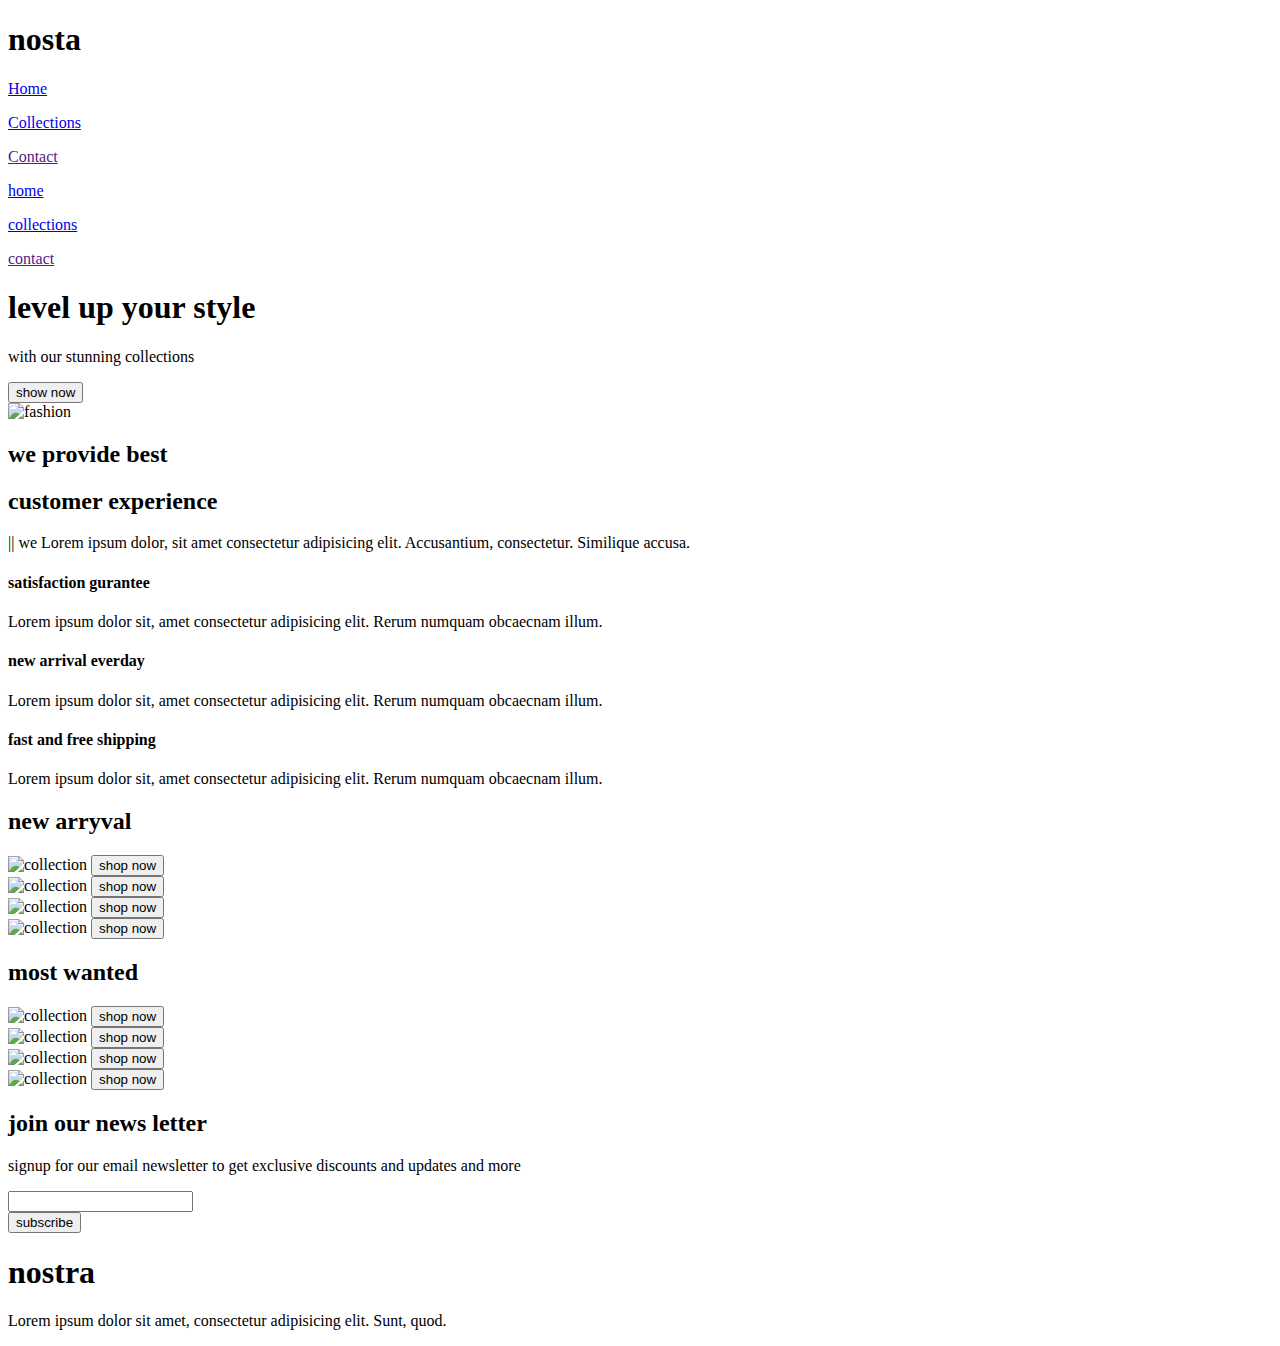
==== index.html @ bf72e709 "Add files via upload" ====
<!DOCTYPE html>
<html>
<meta charset="utf-8">
<title>nosta</title>
<link rel="stylesheet" href="style.css">
<link rel="stylesheet" href="https://cdnjs.cloudflare.com/ajax/libs/font-awesome/6.6.0/css/all.min.css"
    integrity="sha512-Kc323vGBEqzTmouAECnVceyQqyqdsSiqLQISBL29aUW4U/M7pSPA/gEUZQqv1cwx4OnYxTxve5UMg5GT6L4JJg=="
    crossorigin="anonymous" referrerpolicy="no-referrer" />


<body>
    <!--navbar-->
    <nav class="navbar">
        <h1>nosta</h1>
        <div class="nav-links">
            <p class="nav-link"><a href="index.html">Home</a></p>
            <p class="nav-link"><a href="collection.html">Collections</a></p>
            <p class="nav-link"><a href="">Contact</a></p>
        </div>
        <div class="manu" onclick="shownaw()">
            <i class="fa-solid fa-bars"></i>
        </div>

    </nav>
    <div class="side-nav">
        <p style="text-align: right;" onclick="clousenaw()">

            <i class="fa-solid fa-xmark" style="color: white;"></i>
        </p>

        <div class="sidenav-links">
            <p class="sidenav-link"><a href="index.html">home</a></p>
            <p class="sidenav-link"><a href="collection.html">collections</a></p>
            <p class="sidenav-link"><a href="">contact</a></p>
        </div>
    </div>
    <!--header-->
    <div id="header">
        <div>
            <h1>level up your style</h1>
            <p>with our stunning collections</p>
            <button class="headerbutton">show now</button>
        </div>
        <div> <img src="image/Business-Casual.webp" alt="fashion" width="300" height="300"
                class="headerimage"></div>
    </div>

    <!--SERVICE-->
    <DIV CLASS="service">
        <div class="co">
            <div>
                <h2>we provide best</h2>
                <h2>customer experience</h2>
            </div>


            <div>
                <p>|| we Lorem ipsum dolor, sit amet consectetur adipisicing elit. Accusantium, consectetur. Similique
                    accusa.</p>

            </div>

        </DIV>
        <div class="cos">
            <div>
                <i class="fa-solid fa-face-smile"></i>
                <h4>satisfaction gurantee</h4>
                <p>Lorem ipsum dolor sit, amet consectetur adipisicing elit. Rerum numquam obcaecnam illum.</p>
            </div>
            <div>
                <i class="fa-solid fa-users"></i>
                <h4>new arrival everday</h4>
                <p>Lorem ipsum dolor sit, amet consectetur adipisicing elit. Rerum numquam obcaecnam illum.</p>
            </div>
            <div>
                <i class="fa-brands fa-shopify"></i>
                <h4>fast and free shipping</h4>
                <p>Lorem ipsum dolor sit, amet consectetur adipisicing elit. Rerum numquam obcaecnam illum.</p>
            </div>
        </div>
        <h2>new arryval</h2>

        <div class="new">

            <div class="newarray">
                <div class="arraycon">
                    <img src="image/black cort.webp" alt="collection" width="200"
                        height="200">
                    <button>shop now <i class="fa-solid fa-square-check"></i></button>
                </div>
                <div class="arraycon">
                    <img src="image/fii.jpg" alt="collection" width="200"
                        height="200">
                    <button>shop now <i class="fa-solid fa-square-check"></i></button>
                </div>
                <div class="arraycon">
                    <img src="image/blackberry.jpeg" alt="collection" width="200"
                        height="200">
                    <button>shop now <i class="fa-solid fa-square-check"></i></button>
                </div>
                <div class="arraycon">
                    <img src="image/sarees.webp" alt="collection" width="200"
                        height="200">
                    <button>shop now <i class="fa-solid fa-square-check"></i></button>
                </div>
            </div>
        </div>
        <h2>most wanted</h2>

        <div class="new">

            <div class="newarray">
                <div class="arraycon">
                    <img src="image/shirt with  pocket.jpg" alt="collection" width="200"
                        height="200">
                    <button>shop now <i class="fa-solid fa-square-check"></i></button>
                </div>
                <div class="arraycon">
                    <img src="image/res.webp" alt="collection" width="200"
                        height="200">
                    <button>shop now <i class="fa-solid fa-square-check"></i></button>
                </div>
                <div class="arraycon">
                    <img src="image/orange.avif" alt="collection" width="200"
                        height="200">
                    <button>shop now <i class="fa-solid fa-square-check"></i></button>
                </div>
                <div class="arraycon">
                    <img src="image/original.webp" alt="collection" width="200"
                        height="200">
                    <button>shop now <i class="fa-solid fa-square-check"></i></button>
                </div>
            </div>
        </div>
        <!--news-->
        <div class="news">
            <h2>join our news letter </h2>
            <p>signup for our email newsletter to get exclusive discounts and updates and more</p>
            <div>
                <input type="text" class="serch">

            </div>
            <div>
                <button class="newsbutton">subscribe</button>
            </div>



        </div>
        <!--fooder-->
        <div class="fooder">
            <div class="fooder-con">
                <div class="fooder-box1">
                    <h1 class="text">nostra</h1>
                    <p>Lorem ipsum dolor sit amet, consectetur adipisicing elit. Sunt, quod.</p>
                    <div class="fooder-icon">
                        <i class="fa-brands fa-instagram"></i>
                        <i class="fa-brands fa-facebook"></i>
                        <i class="fa-brands fa-twitter"></i>
                        

                        



                    </div>
                </div>




                <script src="index.js"></script>
</body>


</html>
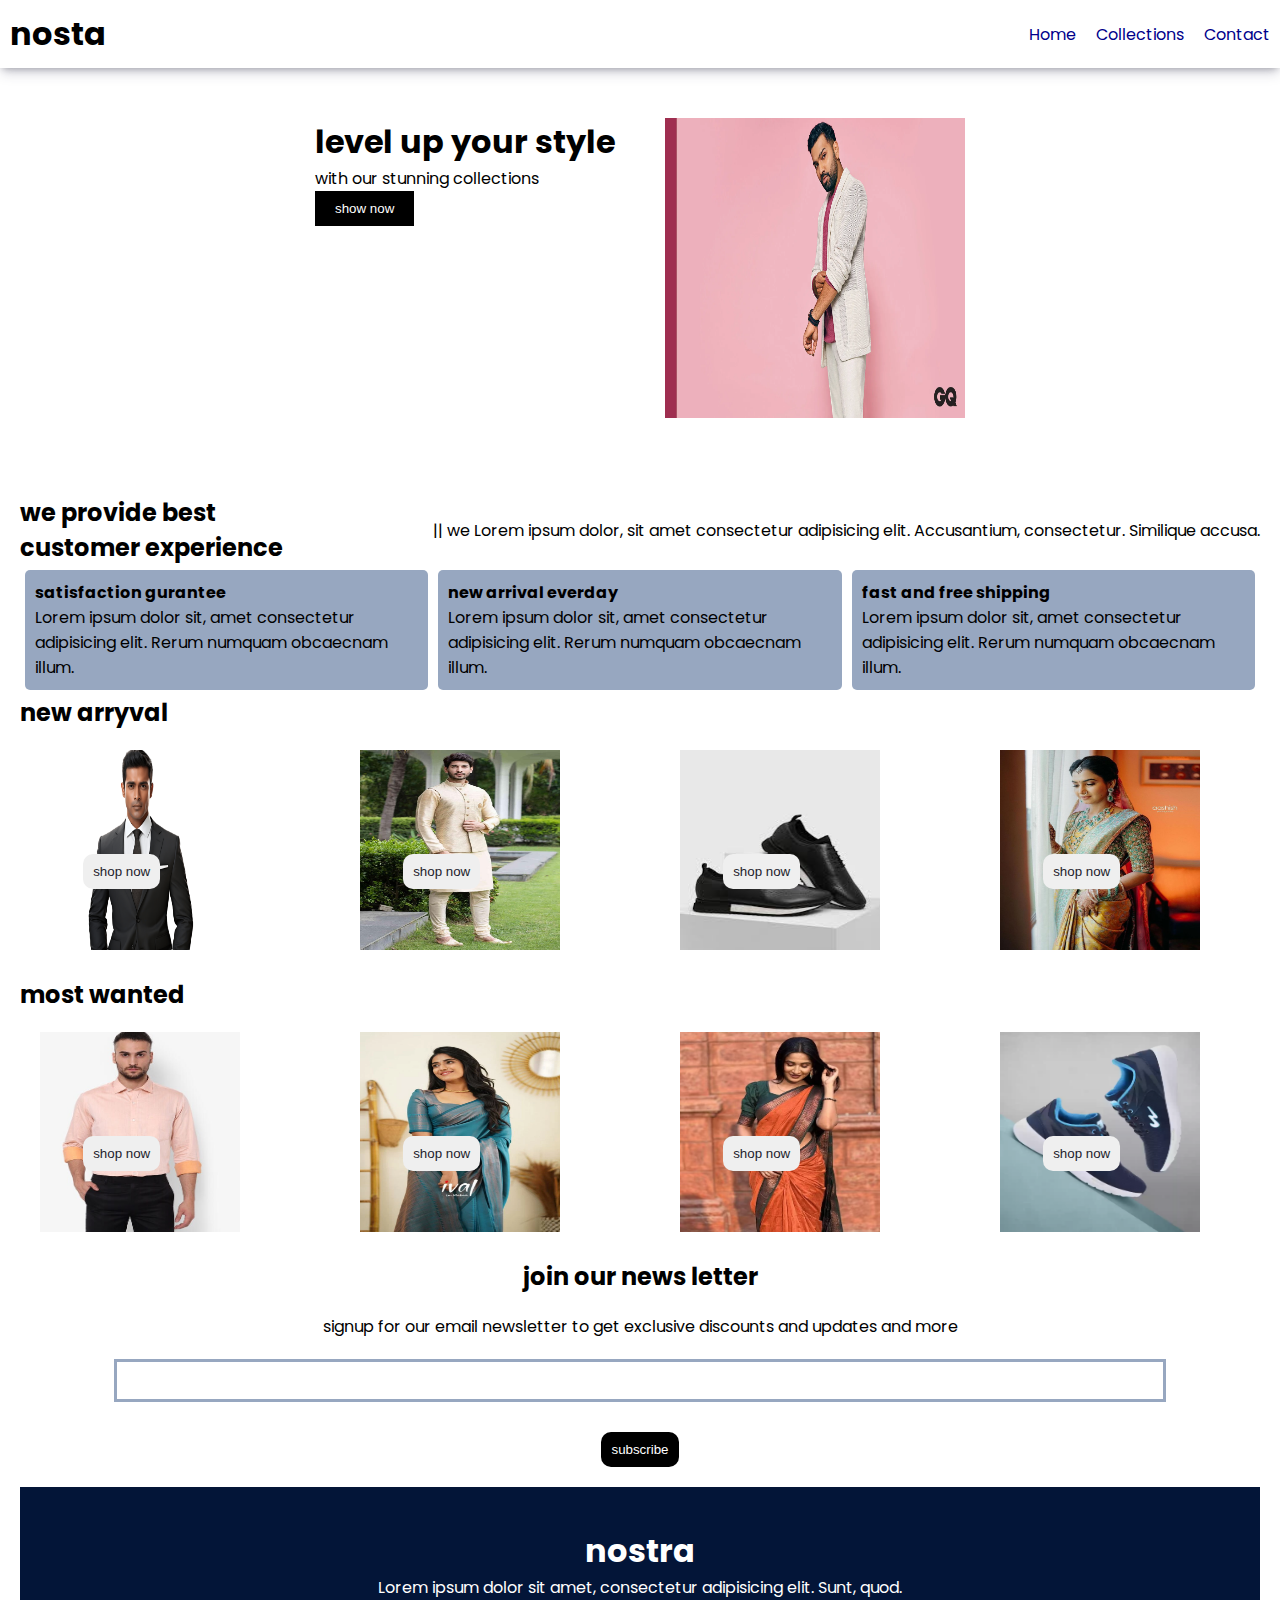
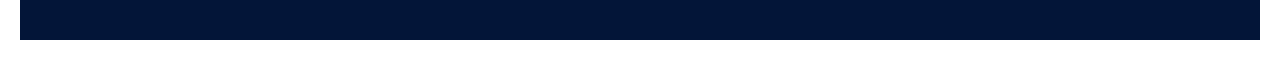
==== commit d73c30e3: "added some files" ====
--- a/index.html
+++ b/index.html
@@ -15,7 +15,7 @@
         <div class="nav-links">
             <p class="nav-link"><a href="index.html">Home</a></p>
             <p class="nav-link"><a href="collection.html">Collections</a></p>
-            <p class="nav-link"><a href="">Contact</a></p>
+            <p class="nav-link"><a href="in.html">Contact</a></p>
         </div>
         <div class="manu" onclick="shownaw()">
             <i class="fa-solid fa-bars"></i>
@@ -31,7 +31,7 @@
         <div class="sidenav-links">
             <p class="sidenav-link"><a href="index.html">home</a></p>
             <p class="sidenav-link"><a href="collection.html">collections</a></p>
-            <p class="sidenav-link"><a href="">contact</a></p>
+            <p class="sidenav-link"><a href="in.html">contact</a></p>
         </div>
     </div>
     <!--header-->
--- a/style.css
+++ b/style.css
@@ -0,0 +1,259 @@
+
+@import url('https://fonts.googleapis.com/css2?family=Poppins:ital,wght@0,100;0,200;0,300;0,400;0,500;0,600;0,700;0,800;0,900;1,100;1,200;1,300;1,400;1,500;1,600;1,700;1,800;1,900&display=swap');
+* {
+   padding:0;
+   margin: 0;
+  }
+  body{
+    font-family: 'Poppins',sans-serif;
+  }
+  .navbar{
+    display: flex;
+    justify-content: space-between;
+    align-items: center;
+    padding: 10px;
+    box-shadow: rgba(50, 50, 93, 0.25) 0px 6px 12px -2px, rgba(0, 0, 0, 0.3) 0px 3px 7px -3px;
+
+
+  }
+  .nav-links{
+    display: flex;
+    column-gap: 20px;
+
+
+  }
+  .nav-link a{
+    text-decoration: none;
+    color: darkblue;
+
+  }
+  .nav-links a:hover{
+    text-decoration: underline;
+    color: #000;
+  }
+  .manu{
+    display: none;
+  }
+  .side-nav{
+    background-color: #031538;
+    width: 50%;
+    height: 100%;
+    position: fixed;
+    top:0px;
+    padding: 20px;
+    margin-left: -60%  ;
+    transition: .3s;
+
+  }
+
+  .sidenav-link {
+    margin-bottom: 30px;
+    
+  }
+  .sidenav-link a{
+    text-decoration: none;
+    color: aliceblue;
+  }
+  #header{
+    display: flex;
+    justify-content: center;
+    gap: 50px;
+    padding: 50px;
+  }
+  .headerbutton{
+    background-color: rgb(0, 0, 0);
+    color: white;
+    padding-top: 10px;
+    padding-left: 20px;
+    padding-bottom: 10px;
+    padding-right: 20px;
+    border: none;
+    
+
+
+
+  }
+  
+  .headerbutton:active{
+    color: blue;
+    background-color: darkgreen;
+  }
+  .headerbutton:hover{
+    text-decoration: underline;
+  }
+  /*service*/
+  .service{
+    padding: 20px;
+  }
+  .nav-links a:hover{
+    color: aqua;
+    background-color: black;
+    padding: 10px;
+    text-decoration: none;
+    transition: background-color 0.3s ease
+
+  }
+  .co{
+    display: flex;
+    justify-content: space-between;
+    align-items: center;
+
+  }
+  .cos{
+    display: flex;
+    justify-content: space-between;
+    align-items: center;
+   
+  }
+  .cos div{
+    background-color: #97a7c0;
+    border-radius: 5px;
+    padding: 10px;
+    margin: 5px;
+
+   
+   }
+   .newarray{
+    display: flex;
+    justify-content: space-between;
+    flex-wrap: wrap;
+
+   }
+   .arraycon{
+    position: relative;
+    flex-basis:20% ;
+   }
+   .arraycon button{
+    padding-left: 10px;
+    padding-right: 10px;
+    padding-top: 10px;
+    padding-bottom: 10px;
+    color: #1d232c;
+    position: absolute;
+    top: 50%;
+    left: 18%;
+    border: none;
+    border-radius: 10PX;
+    
+
+
+    
+   }
+   .arraycon button:hover{
+      color: rgb(255, 0, 0);
+      background-color: #1d232c
+   }
+   .new{
+    padding: 20px;
+
+   }
+   .news{
+    display: flex;
+    flex-direction: column;
+    align-items: center;
+    gap: 20px;
+   }
+   .news input{
+    padding: 11px;
+    width: 80vw;
+    margin-bottom: 10px;
+    border: #97a7c0 solid;
+   }
+   .news button{
+    padding: 10px;
+    background-color: black;
+    color: white;
+    border-radius: 10px;
+    border: none;
+    cursor: pointer;
+   }
+   .fooder{
+    padding: 40px;
+    background-color: #031538;
+    margin-top: 20px;
+    color: white;
+    text-align: center;
+
+
+   }
+   .fooder-icon{
+    font-size: 30px;
+    margin-right: 20px;
+    
+
+   }
+   
+  
+  .prodect{
+    margin-top: 20px;
+    margin-left: 20px;
+  }
+  .prodect-search{
+    width: 80%;
+    
+    
+  }
+  .search{
+    width: 80%;
+    border: solid black 2px;
+    border-radius: 20px;
+    display: flex;
+    justify-content: space-between;
+    align-items: center;
+    padding: 10px;
+  }
+  .search input{
+    padding: 10px;
+    border: none;
+    width: 100%;
+    background-color: transparent;
+
+  }
+  .prodect-search{
+    display: flex;
+    flex-wrap: wrap;
+    justify-content: space-between;
+    gap: 20px;
+    padding: 20px;
+  }
+  .prodects-box{
+    text-align: center;
+    s
+  }
+  .prodects-box img{
+    
+  }
+  
+      
+
+
+  
+@media screen and (max-width:700px) {
+    .manu{
+        display: block;
+    }
+    .nav-links{
+        display: none;
+    }
+    .headerimage{
+      display: none;
+    }
+    .co{
+      display: none;
+    }
+    .cos{
+      flex-direction: column;
+    }
+    /*prodect section*/
+    
+    
+    
+}
+@media screen and (min-width:700px){
+  .side-nav{
+  
+    display: none;
+ 
+  }
+  
+}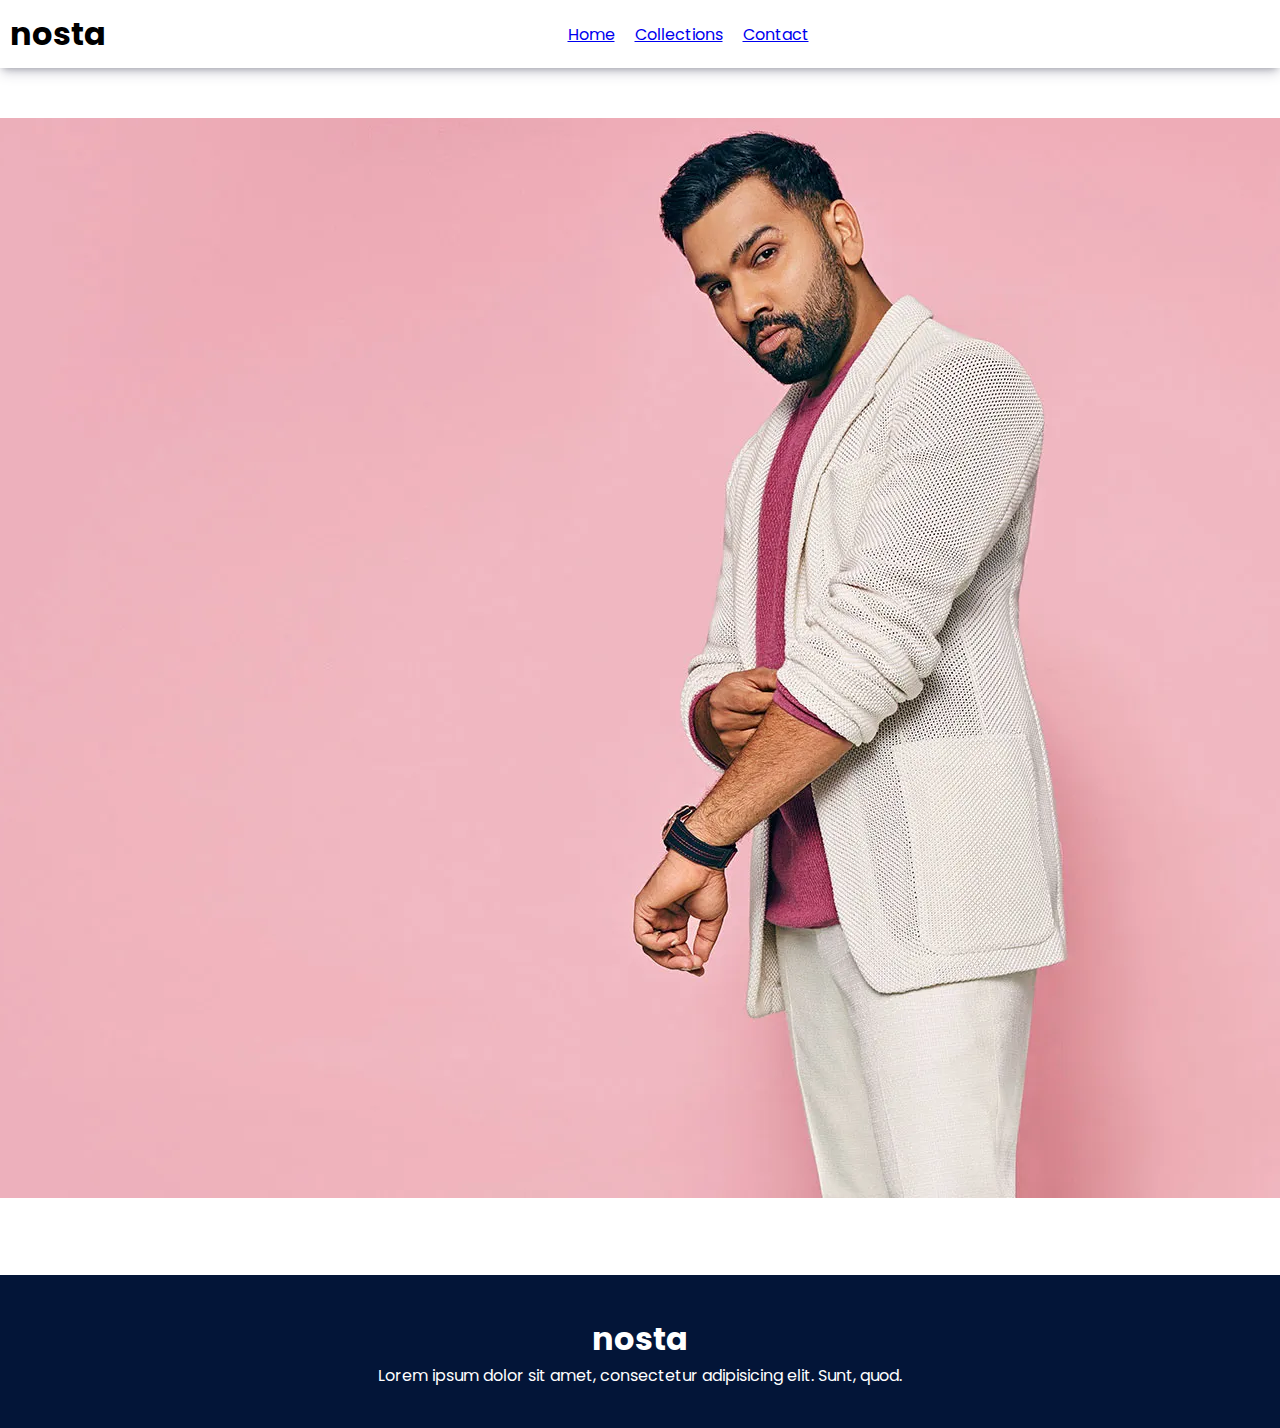
==== commit 6e433678: "Update index.html" ====
--- a/index.html
+++ b/index.html
@@ -1,176 +1,67 @@
 <!DOCTYPE html>
-<html>
-<meta charset="utf-8">
-<title>nosta</title>
-<link rel="stylesheet" href="style.css">
-<link rel="stylesheet" href="https://cdnjs.cloudflare.com/ajax/libs/font-awesome/6.6.0/css/all.min.css"
-    integrity="sha512-Kc323vGBEqzTmouAECnVceyQqyqdsSiqLQISBL29aUW4U/M7pSPA/gEUZQqv1cwx4OnYxTxve5UMg5GT6L4JJg=="
-    crossorigin="anonymous" referrerpolicy="no-referrer" />
-
-
+<html lang="en">
+<head>
+    <meta charset="utf-8">
+    <meta name="viewport" content="width=device-width, initial-scale=1.0">
+    <title>Home - Nosta</title>
+    <link rel="stylesheet" href="style.css">
+    <link rel="stylesheet" href="https://cdnjs.cloudflare.com/ajax/libs/font-awesome/6.6.0/css/all.min.css"
+          integrity="sha512-Kc323vGBEqzTmouAECnVceyQqyqdsSiqLQISBL29aUW4U/M7pSPA/gEUZQqv1cwx4OnYxTxve5UMg5GT6L4JJg=="
+          crossorigin="anonymous" referrerpolicy="no-referrer">
+</head>
 <body>
-    <!--navbar-->
+    <!-- Navbar -->
     <nav class="navbar">
         <h1>nosta</h1>
         <div class="nav-links">
-            <p class="nav-link"><a href="index.html">Home</a></p>
-            <p class="nav-link"><a href="collection.html">Collections</a></p>
-            <p class="nav-link"><a href="in.html">Contact</a></p>
+            <a class="nav-link" href="index.html">Home</a>
+            <a class="nav-link" href="collection.html">Collections</a>
+            <a class="nav-link" href="in.html">Contact</a>
         </div>
-        <div class="manu" onclick="shownaw()">
+        <div class="menu" onclick="shownaw()">
             <i class="fa-solid fa-bars"></i>
         </div>
+    </nav>
 
-    </nav>
+    <!-- Side Navigation -->
     <div class="side-nav">
-        <p style="text-align: right;" onclick="clousenaw()">
-
+        <p class="close-btn" onclick="clousenaw()">
             <i class="fa-solid fa-xmark" style="color: white;"></i>
         </p>
-
         <div class="sidenav-links">
-            <p class="sidenav-link"><a href="index.html">home</a></p>
-            <p class="sidenav-link"><a href="collection.html">collections</a></p>
-            <p class="sidenav-link"><a href="in.html">contact</a></p>
+            <a class="sidenav-link" href="index.html">Home</a>
+            <a class="sidenav-link" href="collection.html">Collections</a>
+            <a class="sidenav-link" href="in.html">Contact</a>
         </div>
     </div>
-    <!--header-->
-    <div id="header">
+
+    <!-- Main Content -->
+    <header id="header">
         <div>
-            <h1>level up your style</h1>
-            <p>with our stunning collections</p>
-            <button class="headerbutton">show now</button>
+            <h1>Level up your style</h1>
+            <p>With our stunning collections</p>
+            <button class="headerbutton">Shop Now</button>
         </div>
-        <div> <img src="image/Business-Casual.webp" alt="fashion" width="300" height="300"
-                class="headerimage"></div>
-    </div>
+        <div>
+            <img src="image/Business-Casual.webp" alt="Fashion" class="headerimage">
+        </div>
+    </header>
 
-    <!--SERVICE-->
-    <DIV CLASS="service">
-        <div class="co">
-            <div>
-                <h2>we provide best</h2>
-                <h2>customer experience</h2>
-            </div>
-
-
-            <div>
-                <p>|| we Lorem ipsum dolor, sit amet consectetur adipisicing elit. Accusantium, consectetur. Similique
-                    accusa.</p>
-
-            </div>
-
-        </DIV>
-        <div class="cos">
-            <div>
-                <i class="fa-solid fa-face-smile"></i>
-                <h4>satisfaction gurantee</h4>
-                <p>Lorem ipsum dolor sit, amet consectetur adipisicing elit. Rerum numquam obcaecnam illum.</p>
-            </div>
-            <div>
-                <i class="fa-solid fa-users"></i>
-                <h4>new arrival everday</h4>
-                <p>Lorem ipsum dolor sit, amet consectetur adipisicing elit. Rerum numquam obcaecnam illum.</p>
-            </div>
-            <div>
-                <i class="fa-brands fa-shopify"></i>
-                <h4>fast and free shipping</h4>
-                <p>Lorem ipsum dolor sit, amet consectetur adipisicing elit. Rerum numquam obcaecnam illum.</p>
-            </div>
-        </div>
-        <h2>new arryval</h2>
-
-        <div class="new">
-
-            <div class="newarray">
-                <div class="arraycon">
-                    <img src="image/black cort.webp" alt="collection" width="200"
-                        height="200">
-                    <button>shop now <i class="fa-solid fa-square-check"></i></button>
-                </div>
-                <div class="arraycon">
-                    <img src="image/fii.jpg" alt="collection" width="200"
-                        height="200">
-                    <button>shop now <i class="fa-solid fa-square-check"></i></button>
-                </div>
-                <div class="arraycon">
-                    <img src="image/blackberry.jpeg" alt="collection" width="200"
-                        height="200">
-                    <button>shop now <i class="fa-solid fa-square-check"></i></button>
-                </div>
-                <div class="arraycon">
-                    <img src="image/sarees.webp" alt="collection" width="200"
-                        height="200">
-                    <button>shop now <i class="fa-solid fa-square-check"></i></button>
+    <!-- Footer -->
+    <footer class="fooder">
+        <div class="fooder-con">
+            <div class="fooder-box1">
+                <h1 class="text">nosta</h1>
+                <p>Lorem ipsum dolor sit amet, consectetur adipisicing elit. Sunt, quod.</p>
+                <div class="fooder-icon">
+                    <i class="fa-brands fa-instagram"></i>
+                    <i class="fa-brands fa-facebook"></i>
+                    <i class="fa-brands fa-twitter"></i>
                 </div>
             </div>
         </div>
-        <h2>most wanted</h2>
+    </footer>
 
-        <div class="new">
-
-            <div class="newarray">
-                <div class="arraycon">
-                    <img src="image/shirt with  pocket.jpg" alt="collection" width="200"
-                        height="200">
-                    <button>shop now <i class="fa-solid fa-square-check"></i></button>
-                </div>
-                <div class="arraycon">
-                    <img src="image/res.webp" alt="collection" width="200"
-                        height="200">
-                    <button>shop now <i class="fa-solid fa-square-check"></i></button>
-                </div>
-                <div class="arraycon">
-                    <img src="image/orange.avif" alt="collection" width="200"
-                        height="200">
-                    <button>shop now <i class="fa-solid fa-square-check"></i></button>
-                </div>
-                <div class="arraycon">
-                    <img src="image/original.webp" alt="collection" width="200"
-                        height="200">
-                    <button>shop now <i class="fa-solid fa-square-check"></i></button>
-                </div>
-            </div>
-        </div>
-        <!--news-->
-        <div class="news">
-            <h2>join our news letter </h2>
-            <p>signup for our email newsletter to get exclusive discounts and updates and more</p>
-            <div>
-                <input type="text" class="serch">
-
-            </div>
-            <div>
-                <button class="newsbutton">subscribe</button>
-            </div>
-
-
-
-        </div>
-        <!--fooder-->
-        <div class="fooder">
-            <div class="fooder-con">
-                <div class="fooder-box1">
-                    <h1 class="text">nostra</h1>
-                    <p>Lorem ipsum dolor sit amet, consectetur adipisicing elit. Sunt, quod.</p>
-                    <div class="fooder-icon">
-                        <i class="fa-brands fa-instagram"></i>
-                        <i class="fa-brands fa-facebook"></i>
-                        <i class="fa-brands fa-twitter"></i>
-                        
-
-                        
-
-
-
-                    </div>
-                </div>
-
-
-
-
-                <script src="index.js"></script>
+    <script src="index.js"></script>
 </body>
-
-
-</html>+</html>
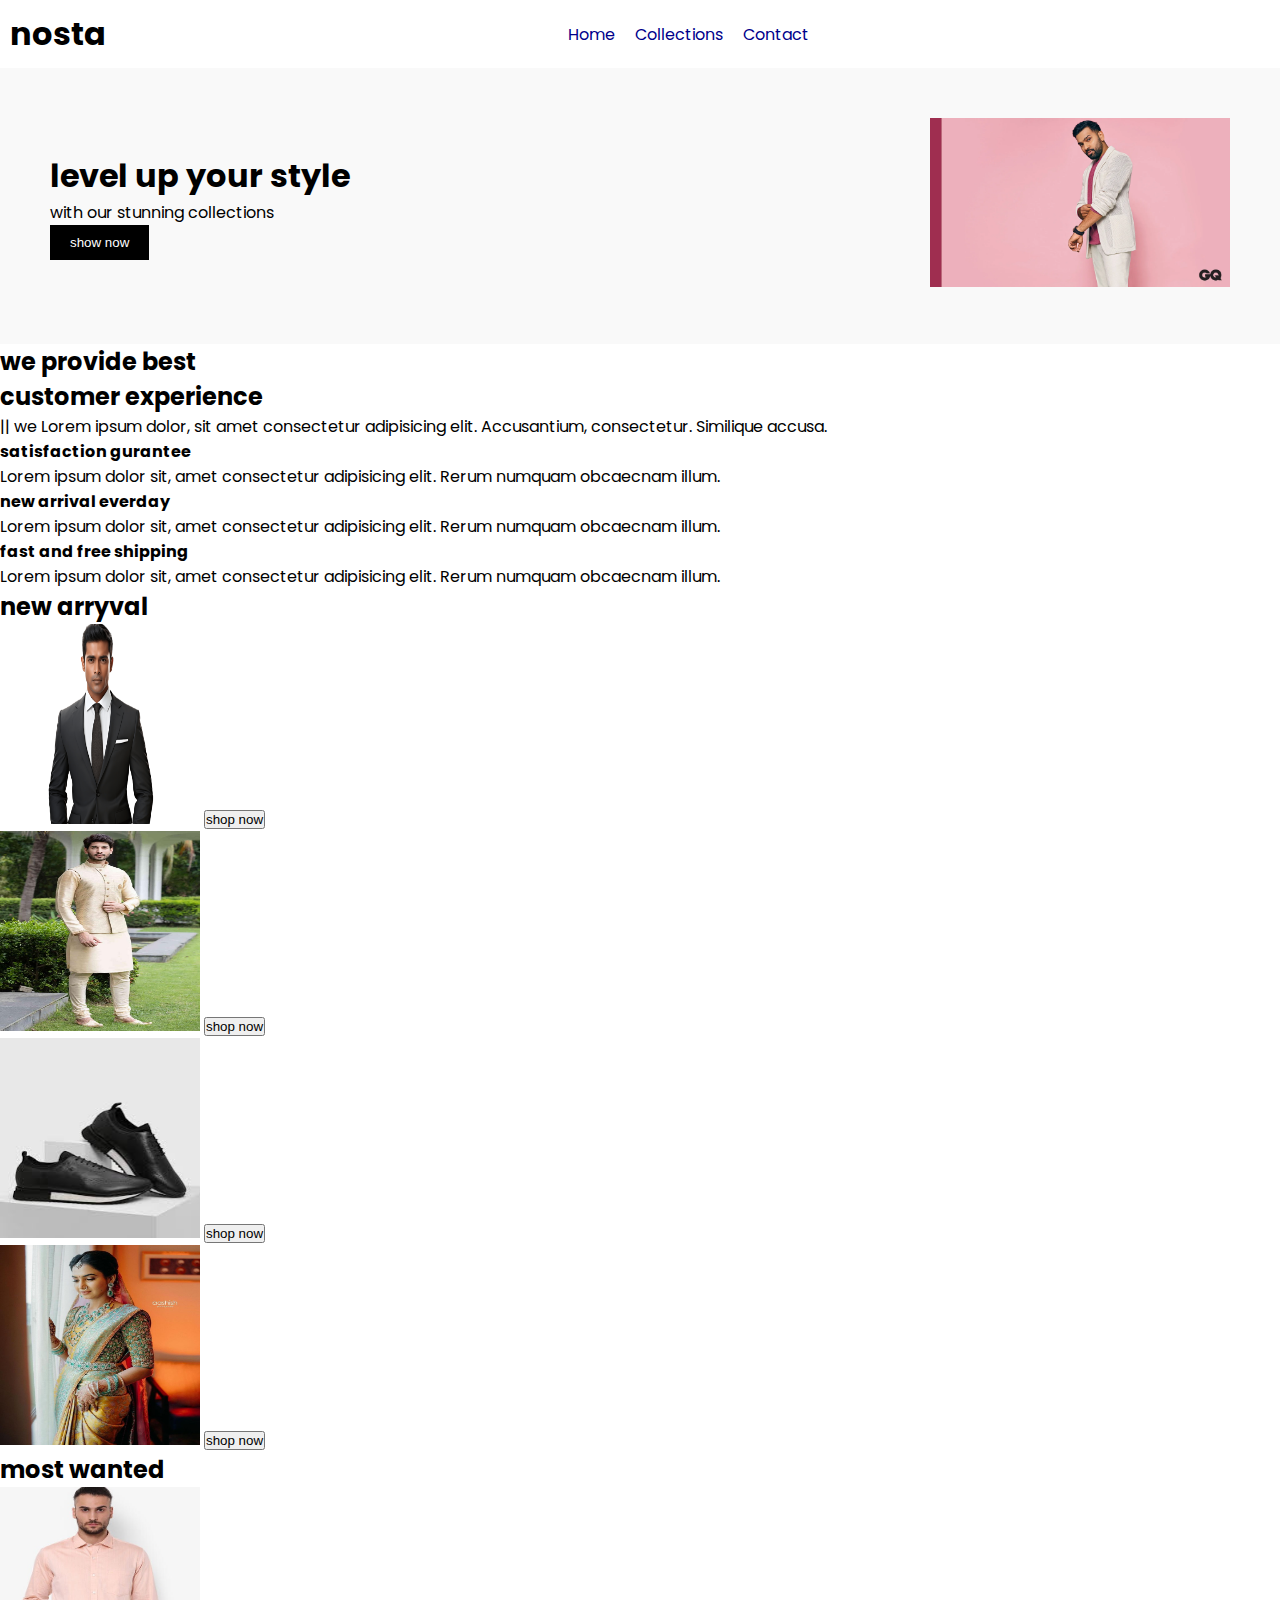
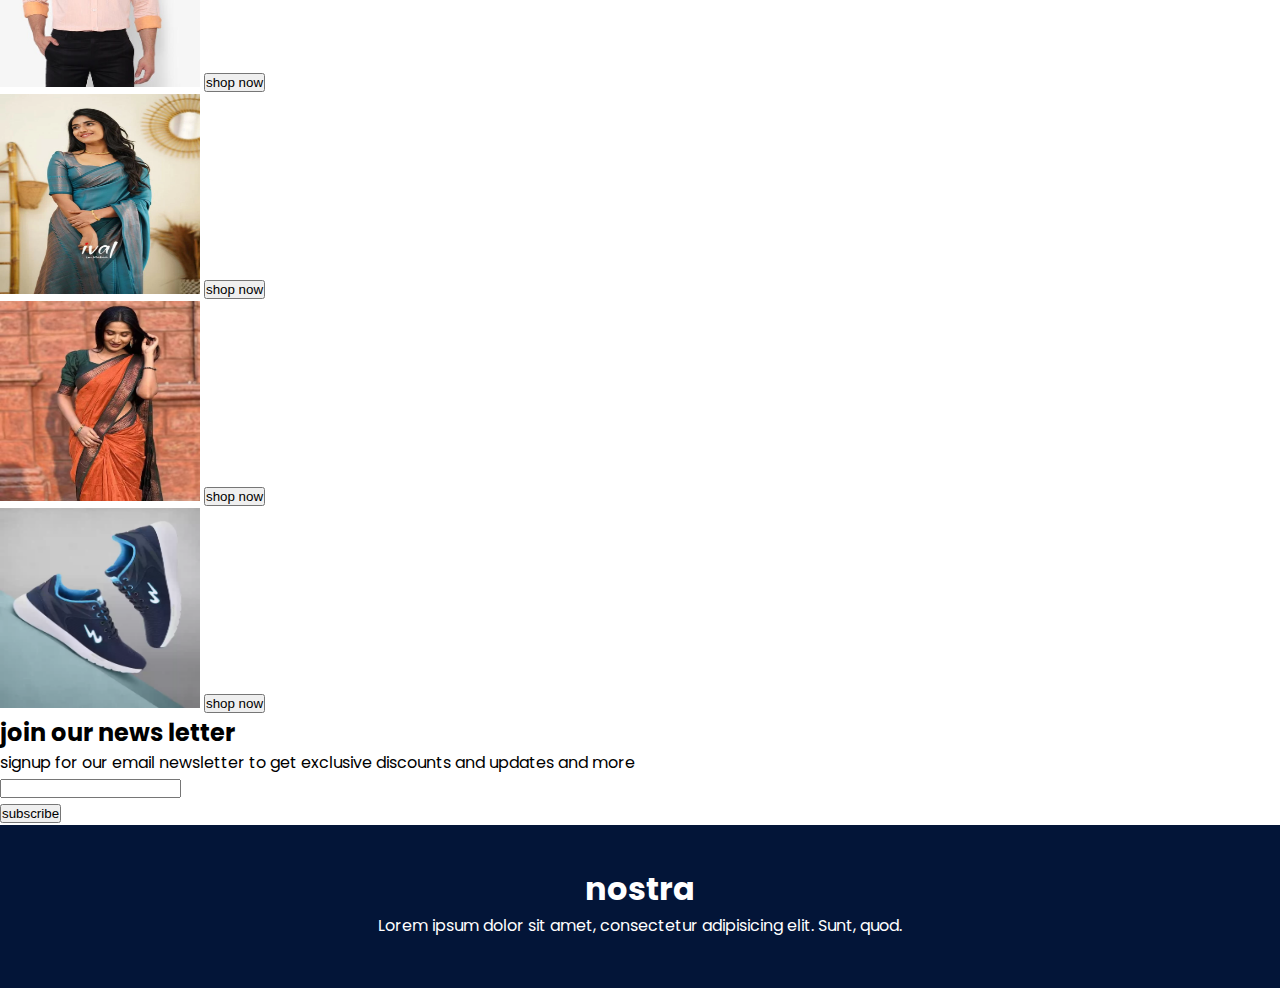
==== commit 428abc79: "Update index.html" ====
--- a/index.html
+++ b/index.html
@@ -1,67 +1,176 @@
 <!DOCTYPE html>
-<html lang="en">
-<head>
-    <meta charset="utf-8">
-    <meta name="viewport" content="width=device-width, initial-scale=1.0">
-    <title>Home - Nosta</title>
-    <link rel="stylesheet" href="style.css">
-    <link rel="stylesheet" href="https://cdnjs.cloudflare.com/ajax/libs/font-awesome/6.6.0/css/all.min.css"
-          integrity="sha512-Kc323vGBEqzTmouAECnVceyQqyqdsSiqLQISBL29aUW4U/M7pSPA/gEUZQqv1cwx4OnYxTxve5UMg5GT6L4JJg=="
-          crossorigin="anonymous" referrerpolicy="no-referrer">
-</head>
+<html>
+<meta charset="utf-8">
+<title>nosta</title>
+<link rel="stylesheet" href="style.css">
+<link rel="stylesheet" href="https://cdnjs.cloudflare.com/ajax/libs/font-awesome/6.6.0/css/all.min.css"
+    integrity="sha512-Kc323vGBEqzTmouAECnVceyQqyqdsSiqLQISBL29aUW4U/M7pSPA/gEUZQqv1cwx4OnYxTxve5UMg5GT6L4JJg=="
+    crossorigin="anonymous" referrerpolicy="no-referrer" />
+
+
 <body>
-    <!-- Navbar -->
+    <!--navbar-->
     <nav class="navbar">
         <h1>nosta</h1>
         <div class="nav-links">
-            <a class="nav-link" href="index.html">Home</a>
-            <a class="nav-link" href="collection.html">Collections</a>
-            <a class="nav-link" href="in.html">Contact</a>
+            <p class="nav-link"><a href="index.html">Home</a></p>
+            <p class="nav-link"><a href="collection.html">Collections</a></p>
+            <p class="nav-link"><a href="in.html">Contact</a></p>
         </div>
-        <div class="menu" onclick="shownaw()">
+        <div class="manu" onclick="shownaw()">
             <i class="fa-solid fa-bars"></i>
         </div>
+
     </nav>
+    <div class="side-nav">
+        <p style="text-align: right;" onclick="clousenaw()">
 
-    <!-- Side Navigation -->
-    <div class="side-nav">
-        <p class="close-btn" onclick="clousenaw()">
             <i class="fa-solid fa-xmark" style="color: white;"></i>
         </p>
+
         <div class="sidenav-links">
-            <a class="sidenav-link" href="index.html">Home</a>
-            <a class="sidenav-link" href="collection.html">Collections</a>
-            <a class="sidenav-link" href="in.html">Contact</a>
+            <p class="sidenav-link"><a href="index.html">home</a></p>
+            <p class="sidenav-link"><a href="collection.html">collections</a></p>
+            <p class="sidenav-link"><a href="in.html">contact</a></p>
         </div>
     </div>
+    <!--header-->
+    <div id="header">
+        <div>
+            <h1>level up your style</h1>
+            <p>with our stunning collections</p>
+            <button class="headerbutton">show now</button>
+        </div>
+        <div> <img src="image/Business-Casual.webp" alt="fashion" width="300" height="300"
+                class="headerimage"></div>
+    </div>
 
-    <!-- Main Content -->
-    <header id="header">
-        <div>
-            <h1>Level up your style</h1>
-            <p>With our stunning collections</p>
-            <button class="headerbutton">Shop Now</button>
+    <!--SERVICE-->
+    <DIV CLASS="service">
+        <div class="co">
+            <div>
+                <h2>we provide best</h2>
+                <h2>customer experience</h2>
+            </div>
+
+
+            <div>
+                <p>|| we Lorem ipsum dolor, sit amet consectetur adipisicing elit. Accusantium, consectetur. Similique
+                    accusa.</p>
+
+            </div>
+
+        </DIV>
+        <div class="cos">
+            <div>
+                <i class="fa-solid fa-face-smile"></i>
+                <h4>satisfaction gurantee</h4>
+                <p>Lorem ipsum dolor sit, amet consectetur adipisicing elit. Rerum numquam obcaecnam illum.</p>
+            </div>
+            <div>
+                <i class="fa-solid fa-users"></i>
+                <h4>new arrival everday</h4>
+                <p>Lorem ipsum dolor sit, amet consectetur adipisicing elit. Rerum numquam obcaecnam illum.</p>
+            </div>
+            <div>
+                <i class="fa-brands fa-shopify"></i>
+                <h4>fast and free shipping</h4>
+                <p>Lorem ipsum dolor sit, amet consectetur adipisicing elit. Rerum numquam obcaecnam illum.</p>
+            </div>
         </div>
-        <div>
-            <img src="image/Business-Casual.webp" alt="Fashion" class="headerimage">
-        </div>
-    </header>
+        <h2>new arryval</h2>
 
-    <!-- Footer -->
-    <footer class="fooder">
-        <div class="fooder-con">
-            <div class="fooder-box1">
-                <h1 class="text">nosta</h1>
-                <p>Lorem ipsum dolor sit amet, consectetur adipisicing elit. Sunt, quod.</p>
-                <div class="fooder-icon">
-                    <i class="fa-brands fa-instagram"></i>
-                    <i class="fa-brands fa-facebook"></i>
-                    <i class="fa-brands fa-twitter"></i>
+        <div class="new">
+
+            <div class="newarray">
+                <div class="arraycon">
+                    <img src="image/black cort.webp" alt="collection" width="200"
+                        height="200">
+                    <button>shop now <i class="fa-solid fa-square-check"></i></button>
+                </div>
+                <div class="arraycon">
+                    <img src="image/fii.jpg" alt="collection" width="200"
+                        height="200">
+                    <button>shop now <i class="fa-solid fa-square-check"></i></button>
+                </div>
+                <div class="arraycon">
+                    <img src="image/blackberry.jpeg" alt="collection" width="200"
+                        height="200">
+                    <button>shop now <i class="fa-solid fa-square-check"></i></button>
+                </div>
+                <div class="arraycon">
+                    <img src="image/sarees.webp" alt="collection" width="200"
+                        height="200">
+                    <button>shop now <i class="fa-solid fa-square-check"></i></button>
                 </div>
             </div>
         </div>
-    </footer>
+        <h2>most wanted</h2>
 
-    <script src="index.js"></script>
+        <div class="new">
+
+            <div class="newarray">
+                <div class="arraycon">
+                    <img src="image/shirt with  pocket.jpg" alt="collection" width="200"
+                        height="200">
+                    <button>shop now <i class="fa-solid fa-square-check"></i></button>
+                </div>
+                <div class="arraycon">
+                    <img src="image/res.webp" alt="collection" width="200"
+                        height="200">
+                    <button>shop now <i class="fa-solid fa-square-check"></i></button>
+                </div>
+                <div class="arraycon">
+                    <img src="image/orange.avif" alt="collection" width="200"
+                        height="200">
+                    <button>shop now <i class="fa-solid fa-square-check"></i></button>
+                </div>
+                <div class="arraycon">
+                    <img src="image/original.webp" alt="collection" width="200"
+                        height="200">
+                    <button>shop now <i class="fa-solid fa-square-check"></i></button>
+                </div>
+            </div>
+        </div>
+        <!--news-->
+        <div class="news">
+            <h2>join our news letter </h2>
+            <p>signup for our email newsletter to get exclusive discounts and updates and more</p>
+            <div>
+                <input type="text" class="serch">
+
+            </div>
+            <div>
+                <button class="newsbutton">subscribe</button>
+            </div>
+
+
+
+        </div>
+        <!--fooder-->
+        <div class="fooder">
+            <div class="fooder-con">
+                <div class="fooder-box1">
+                    <h1 class="text">nostra</h1>
+                    <p>Lorem ipsum dolor sit amet, consectetur adipisicing elit. Sunt, quod.</p>
+                    <div class="fooder-icon">
+                        <i class="fa-brands fa-instagram"></i>
+                        <i class="fa-brands fa-facebook"></i>
+                        <i class="fa-brands fa-twitter"></i>
+                        
+
+                        
+
+
+
+                    </div>
+                </div>
+
+
+
+
+                <script src="index.js"></script>
 </body>
-</html>
+
+
+            </html>
--- a/style.css
+++ b/style.css
@@ -1,259 +1,183 @@
+@import url('https://fonts.googleapis.com/css2?family=Poppins:ital,wght@0,100;0,200;0,300;0,400;0,500;0,600;0,700;0,800;0,900;1,100;1,200;1,300;1,400;1,500;1,600;1,700;1,800;1,900&display=swap');
 
-@import url('https://fonts.googleapis.com/css2?family=Poppins:ital,wght@0,100;0,200;0,300;0,400;0,500;0,600;0,700;0,800;0,900;1,100;1,200;1,300;1,400;1,500;1,600;1,700;1,800;1,900&display=swap');
 * {
-   padding:0;
-   margin: 0;
-  }
-  body{
-    font-family: 'Poppins',sans-serif;
-  }
-  .navbar{
+    padding: 0;
+    margin: 0;
+    box-sizing: border-box;
+}
+
+body {
+    font-family: 'Poppins', sans-serif;
+}
+
+.navbar {
     display: flex;
     justify-content: space-between;
     align-items: center;
     padding: 10px;
+    background-color: #fff;
     box-shadow: rgba(50, 50, 93, 0.25) 0px 6px 12px -2px, rgba(0, 0, 0, 0.3) 0px 3px 7px -3px;
+}
 
-
-  }
-  .nav-links{
+.nav-links {
     display: flex;
     column-gap: 20px;
+}
 
-
-  }
-  .nav-link a{
+.nav-link a {
     text-decoration: none;
     color: darkblue;
+}
 
-  }
-  .nav-links a:hover{
+.nav-links a:hover {
     text-decoration: underline;
     color: #000;
-  }
-  .manu{
+}
+
+.menu {
     display: none;
-  }
-  .side-nav{
+}
+
+.side-nav {
     background-color: #031538;
     width: 50%;
     height: 100%;
     position: fixed;
-    top:0px;
+    top: 0;
     padding: 20px;
-    margin-left: -60%  ;
-    transition: .3s;
+    margin-left: -50%;
+    transition: 0.3s;
+}
 
-  }
+.side-nav .close-btn {
+    text-align: right;
+    color: white;
+    font-size: 24px;
+    cursor: pointer;
+}
 
-  .sidenav-link {
+.sidenav-links {
+    display: flex;
+    flex-direction: column;
+}
+
+.sidenav-link {
     margin-bottom: 30px;
-    
-  }
-  .sidenav-link a{
+}
+
+.sidenav-link a {
     text-decoration: none;
     color: aliceblue;
-  }
-  #header{
-    display: flex;
-    justify-content: center;
-    gap: 50px;
-    padding: 50px;
-  }
-  .headerbutton{
-    background-color: rgb(0, 0, 0);
-    color: white;
-    padding-top: 10px;
-    padding-left: 20px;
-    padding-bottom: 10px;
-    padding-right: 20px;
-    border: none;
-    
+}
 
-
-
-  }
-  
-  .headerbutton:active{
-    color: blue;
-    background-color: darkgreen;
-  }
-  .headerbutton:hover{
-    text-decoration: underline;
-  }
-  /*service*/
-  .service{
-    padding: 20px;
-  }
-  .nav-links a:hover{
-    color: aqua;
-    background-color: black;
-    padding: 10px;
-    text-decoration: none;
-    transition: background-color 0.3s ease
-
-  }
-  .co{
+#header {
     display: flex;
     justify-content: space-between;
     align-items: center;
+    padding: 50px;
+    background-color: #f9f9f9;
+}
 
-  }
-  .cos{
-    display: flex;
-    justify-content: space-between;
-    align-items: center;
-   
-  }
-  .cos div{
-    background-color: #97a7c0;
-    border-radius: 5px;
-    padding: 10px;
-    margin: 5px;
+.headerbutton {
+    background-color: rgb(0, 0, 0);
+    color: white;
+    padding: 10px 20px;
+    border: none;
+    cursor: pointer;
+}
 
-   
-   }
-   .newarray{
-    display: flex;
-    justify-content: space-between;
-    flex-wrap: wrap;
+.headerbutton:hover {
+    background-color: darkgreen;
+    color: blue;
+}
 
-   }
-   .arraycon{
-    position: relative;
-    flex-basis:20% ;
-   }
-   .arraycon button{
-    padding-left: 10px;
-    padding-right: 10px;
-    padding-top: 10px;
-    padding-bottom: 10px;
-    color: #1d232c;
-    position: absolute;
-    top: 50%;
-    left: 18%;
-    border: none;
-    border-radius: 10PX;
-    
+.headerimage {
+    max-width: 100%;
+    height: auto;
+}
 
+.contact {
+    padding: 20px;
+    background-color: #f9f9f9;
+}
 
-    
-   }
-   .arraycon button:hover{
-      color: rgb(255, 0, 0);
-      background-color: #1d232c
-   }
-   .new{
-    padding: 20px;
+.contact h1 {
+    text-align: center;
+}
 
-   }
-   .news{
+.contact form {
     display: flex;
     flex-direction: column;
-    align-items: center;
-    gap: 20px;
-   }
-   .news input{
-    padding: 11px;
-    width: 80vw;
-    margin-bottom: 10px;
-    border: #97a7c0 solid;
-   }
-   .news button{
+    gap: 10px;
+    max-width: 600px;
+    margin: 0 auto;
+}
+
+.contact input, .contact textarea {
+    padding: 10px;
+    border: 1px solid #ccc;
+    border-radius: 5px;
+}
+
+.contact button {
     padding: 10px;
     background-color: black;
     color: white;
-    border-radius: 10px;
+    border-radius: 5px;
     border: none;
     cursor: pointer;
-   }
-   .fooder{
+}
+
+.contact button:hover {
+    background-color: #333;
+}
+
+.prodect-search {
+    display: flex;
+    flex-wrap: wrap;
+    gap: 20px;
+    padding: 20px;
+}
+
+.prodects-box {
+    text-align: center;
+    flex-basis: 20%;
+}
+
+.prodects-box img {
+    width: 200px;
+    height: 200px;
+}
+
+.fooder {
     padding: 40px;
     background-color: #031538;
-    margin-top: 20px;
     color: white;
     text-align: center;
+}
 
+.fooder-icon {
+    font-size: 30px;
+    margin-top: 10px;
+}
 
-   }
-   .fooder-icon{
-    font-size: 30px;
-    margin-right: 20px;
-    
-
-   }
-   
-  
-  .prodect{
-    margin-top: 20px;
-    margin-left: 20px;
-  }
-  .prodect-search{
-    width: 80%;
-    
-    
-  }
-  .search{
-    width: 80%;
-    border: solid black 2px;
-    border-radius: 20px;
-    display: flex;
-    justify-content: space-between;
-    align-items: center;
-    padding: 10px;
-  }
-  .search input{
-    padding: 10px;
-    border: none;
-    width: 100%;
-    background-color: transparent;
-
-  }
-  .prodect-search{
-    display: flex;
-    flex-wrap: wrap;
-    justify-content: space-between;
-    gap: 20px;
-    padding: 20px;
-  }
-  .prodects-box{
-    text-align: center;
-    s
-  }
-  .prodects-box img{
-    
-  }
-  
-      
-
-
-  
-@media screen and (max-width:700px) {
-    .manu{
+@media screen and (max-width: 700px) {
+    .menu {
         display: block;
     }
-    .nav-links{
+
+    .nav-links {
         display: none;
     }
-    .headerimage{
-      display: none;
+
+    .side-nav {
+        margin-left: 0;
+        width: 70%;
     }
-    .co{
-      display: none;
+}
+
+@media screen and (min-width: 700px) {
+    .side-nav {
+        display: none;
     }
-    .cos{
-      flex-direction: column;
-    }
-    /*prodect section*/
-    
-    
-    
 }
-@media screen and (min-width:700px){
-  .side-nav{
-  
-    display: none;
- 
-  }
-  
-}